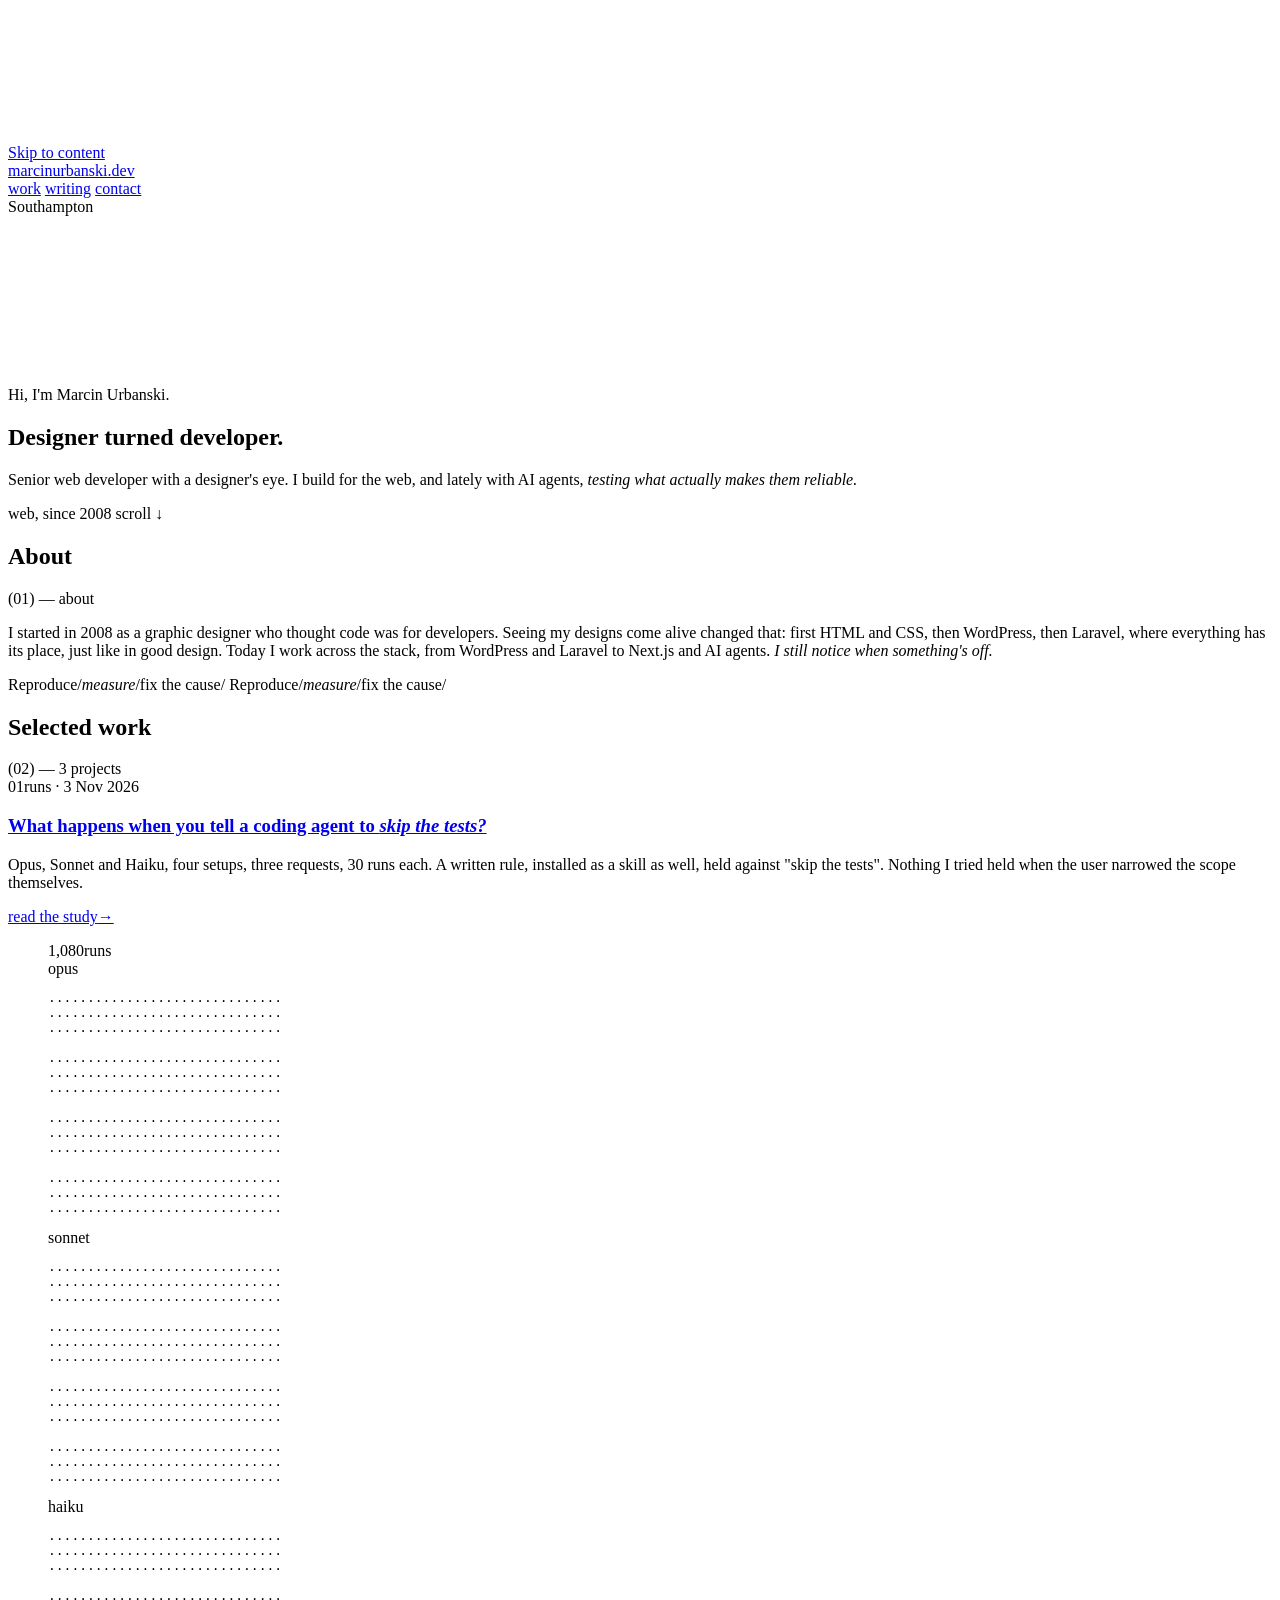
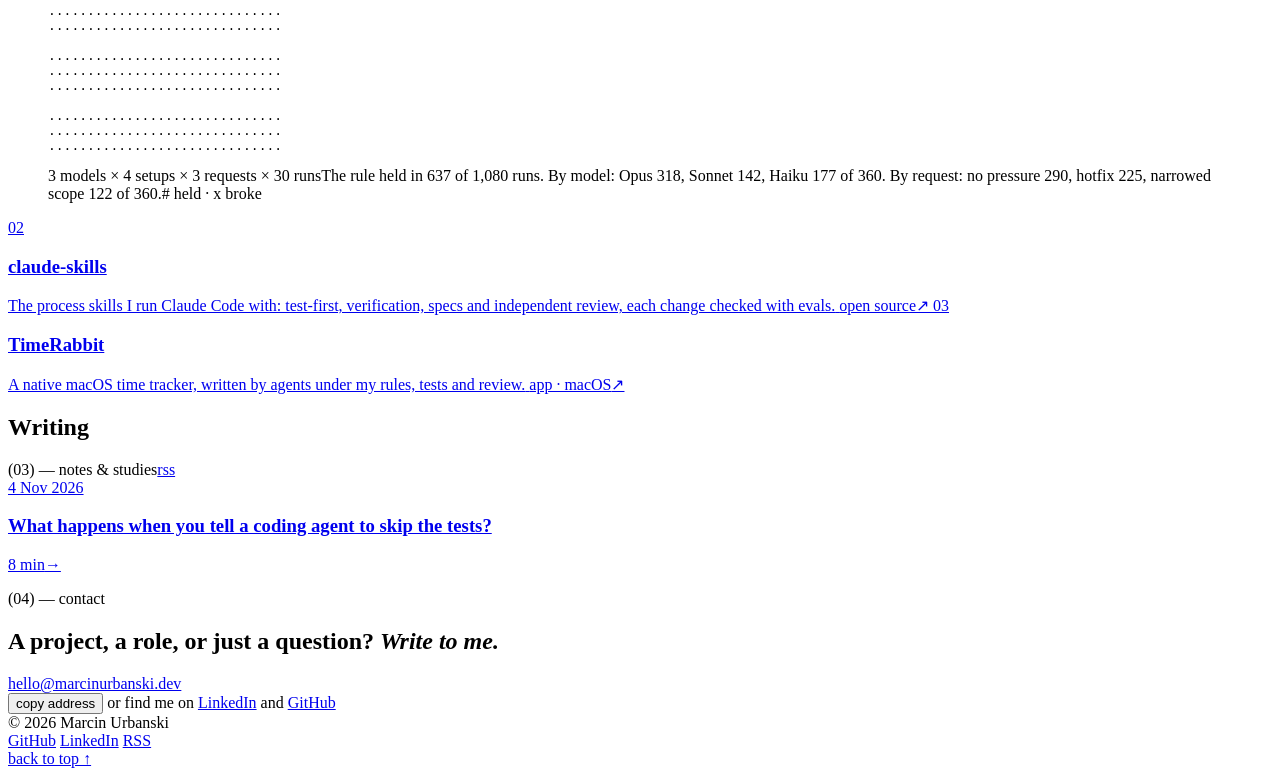
==== public/index.html @ 8a9eb100 "fix: hide the study grid's model labels from screen readers, as the caption already names each model" ====
<!doctype html>
<html lang="en">
<head>
<meta charset="utf-8">
<meta name="viewport" content="width=device-width, initial-scale=1, viewport-fit=cover">
<title>Marcin Urbanski</title>
<script>
// Start states for effects.js: "motion" unless reduced motion, "intro" too while this tab has not seen the loader.
// If effects.js has not taken over (data-fx="on") within 4s, show the page as it is.
(function (root) {
  if (matchMedia("(prefers-reduced-motion: reduce)").matches) return;
  var intro = true;
  try { intro = !sessionStorage.getItem("loader-seen"); } catch (e) {}
  root.classList.add("motion");
  if (intro) root.classList.add("intro");
  setTimeout(function () { if (root.dataset.fx !== "on") root.classList.remove("intro", "motion"); }, 4000);
})(document.documentElement);
</script>
<script type="application/ld+json">
{
  "@context": "https://schema.org",
  "@type": "Person",
  "@id": "https://marcinurbanski.dev/#person",
  "name": "Marcin Urbanski",
  "url": "https://marcinurbanski.dev/",
  "jobTitle": "Senior web developer",
  "image": "https://marcinurbanski.dev/og/home.jpg",
  "sameAs": ["https://github.com/marcin-urbanski", "https://www.linkedin.com/in/marcin-urbanski-70761424/"]
}
</script>
<meta name="description" content="Designer turned developer. Senior web developer with a designer's eye. I build for the web, and lately with AI agents, testing what actually makes them reliable.">
<link rel="canonical" href="https://marcinurbanski.dev/">
<link rel="alternate" type="application/rss+xml" title="Marcin Urbanski" href="https://marcinurbanski.dev/rss.xml">
<link rel="icon" href="/favicon.svg" type="image/svg+xml">
<link rel="apple-touch-icon" href="/apple-touch-icon.png">
<meta name="theme-color" content="#0a0a09">
<meta property="og:type" content="website">
<meta property="og:title" content="Marcin Urbanski">
<meta property="og:description" content="Designer turned developer. Senior web developer with a designer's eye. I build for the web, and lately with AI agents, testing what actually makes them reliable.">
<meta property="og:url" content="https://marcinurbanski.dev/">
<meta property="og:image" content="https://marcinurbanski.dev/og/home.jpg">
<meta property="og:image:width" content="1200">
<meta property="og:image:height" content="630">
<meta property="og:image:alt" content="Marcin Urbanski, designer turned developer: the headline of his home page beside his face drawn in ASCII characters.">
<meta name="twitter:card" content="summary_large_image">
<link rel="preload" href="/fonts/geist-latin-v5.woff2" as="font" type="font/woff2" crossorigin>
<link rel="stylesheet" href="/styles.css?v=66513161">
</head>
<body class="home-page">
<a class="skip" href="#main">Skip to content</a>

<canvas id="bubbles" aria-hidden="true"></canvas>

<header class="hp-head">
  <a href="#top" data-scramble aria-current="page">marcinurbanski.dev</a>
  <nav aria-label="Main">
    <a href="#work" data-scramble>work</a>
    <a href="#writing" data-scramble>writing</a>
    <a href="#contact" data-scramble>contact</a>
  </nav>
  <div class="hp-clock"><span>Southampton</span><span class="hp-clock-time" data-clock></span></div>
</header>

<main id="main" tabindex="-1">
<section class="hero" id="top">
  <canvas id="face" aria-hidden="true" data-src="/portrait-data.json?v=ed867c2f"></canvas>
  <div class="hp-hero-text">
    <p class="hp-hi" data-hi>Hi, I'm Marcin Urbanski.</p>
    <h1 class="hp-h1">
      <span class="hp-mask hp-mask-1"><span class="hp-h1-line" data-line>Designer turned</span></span>
      <span class="hp-mask hp-mask-2"><span class="hp-h1-line" data-line>developer.</span></span>
    </h1>
    <p class="hp-mask hp-mask-sub"><span class="hp-h1-sub" data-line>Senior web developer with a designer's eye. I build for the web, and lately with AI agents, <em class="hp-acc">testing what actually makes them reliable.</em></span></p>
  </div>
  <div class="hp-hero-meta">
    <span>web, since 2008</span>
    <span>scroll ↓</span>
  </div>
</section>

<section class="hp-approach">
  <h2 class="hp-sr">About</h2>
  <p class="hp-label hp-approach-label" aria-hidden="true">(01) — about</p>
  <p class="hp-approach-text" data-words-host><span data-words>I started in 2008 as a graphic designer who thought code was for developers. Seeing my designs come alive changed that: first HTML and CSS, then WordPress, then Laravel, where everything has its place, just like in good design. Today I work across the stack, from WordPress and Laravel to Next.js and AI agents. <em>I still notice when something's off.</em></span></p>
</section>

<div class="hp-strip" aria-hidden="true">
  <div class="hp-strip-track" data-track>
    <span class="hp-strip-group"><span>Reproduce</span><span class="hp-strip-slash">/</span><em>measure</em><span class="hp-strip-slash">/</span><span>fix the cause</span><span class="hp-strip-slash">/</span></span>
    <span class="hp-strip-group"><span>Reproduce</span><span class="hp-strip-slash">/</span><em>measure</em><span class="hp-strip-slash">/</span><span>fix the cause</span><span class="hp-strip-slash">/</span></span>
  </div>
</div>

<section class="hp-work" id="work">
  <div class="hp-sec-head" data-io>
    <h2 class="hp-h2" data-scramble-group><span data-scramble-part>Selected</span> <span data-scramble-part>work</span></h2>
    <span class="hp-label">(02) — 3 projects</span>
  </div>

  <article class="hp-study" data-io>
    <div class="hp-study-text">
      <div class="hp-study-meta"><span class="hp-acc">01</span><span>runs · <time datetime="2026-11-03">3 Nov 2026</time></span></div>
      <h3 class="hp-study-title"><a href="/writing/skip-the-tests/">What happens when you tell a coding agent to <em>skip the tests?</em></a></h3>
      <p class="hp-study-desc">Opus, Sonnet and Haiku, four setups, three requests, 30 runs each. A written rule, installed as a skill as well, held against "skip the tests". Nothing I tried held when the user narrowed the scope themselves.</p>
      <a class="hp-btn" data-plain href="/writing/skip-the-tests/"><span>read the study</span><span>→</span></a>
    </div>
    <figure class="hp-runs" data-runs-host>
      <div class="hp-count-row" aria-hidden="true"><span class="hp-count" data-count="1080">1,080</span><span class="hp-count-unit">runs</span></div>
      <div class="hp-models" aria-hidden="true">
        <div class="hp-model"><span class="hp-small">opus</span><pre data-runs="opus" aria-hidden="true">..............................
..............................
..............................

..............................
..............................
..............................

..............................
..............................
..............................

..............................
..............................
..............................</pre></div>
        <div class="hp-model"><span class="hp-small">sonnet</span><pre data-runs="sonnet" aria-hidden="true">..............................
..............................
..............................

..............................
..............................
..............................

..............................
..............................
..............................

..............................
..............................
..............................</pre></div>
        <div class="hp-model"><span class="hp-small">haiku</span><pre data-runs="haiku" aria-hidden="true">..............................
..............................
..............................

..............................
..............................
..............................

..............................
..............................
..............................

..............................
..............................
..............................</pre></div>
      </div>
      <figcaption class="hp-runs-caption hp-small"><span>3 models × 4 setups × 3 requests × 30 runs</span><span class="hp-sr">The rule held in 637 of 1,080 runs. By model: Opus 318, Sonnet 142, Haiku 177 of 360. By request: no pressure 290, hotfix 225, narrowed scope 122 of 360.</span><span aria-hidden="true"># held · <span class="hp-run-broke">x</span> broke</span></figcaption>
    </figure>
  </article>

  <a class="hp-row hp-project" data-plain data-io data-preview="skills" href="https://github.com/marcin-urbanski/claude-skills">
    <span class="hp-row-index">02</span>
    <h3 class="hp-project-title">claude-skills</h3>
    <span class="hp-project-desc">The process skills I run Claude Code with: test-first, verification, specs and independent review, each change checked with evals.</span>
    <span class="hp-row-meta"><span>open source</span><span>↗</span></span>
  </a>

  <a class="hp-row hp-project" data-plain data-io data-preview="timerabbit" href="https://gettimerabbit.com">
    <span class="hp-row-index">03</span>
    <h3 class="hp-project-title">TimeRabbit</h3>
    <span class="hp-project-desc">A native macOS time tracker, written by agents under my rules, tests and review.</span>
    <span class="hp-row-meta"><span>app · macOS</span><span>↗</span></span>
  </a>

  <template id="preview-skills">
    <div class="hp-pv-head"><span>~/claude-skills</span><span class="hp-acc">●</span></div>
    <pre class="hp-pv-term">$ ls
test-first/     verification/
specs/          review/</pre>
  </template>
  <template id="preview-timerabbit">
    <img class="hp-pv-shot" src="/timerabbit-day.webp" width="292" height="187" alt="">
    <div class="hp-pv-foot"><span>gettimerabbit.com</span></div>
  </template>
</section>

<section class="hp-writing" id="writing">
  <div class="hp-sec-head" data-io>
    <h2 class="hp-h2" data-scramble-group><span data-scramble-part>Writing</span></h2>
    <div class="hp-label hp-sec-aside"><span>(03) — notes &amp; studies</span><a href="/rss.xml" data-scramble>rss</a></div>
  </div>
  <a class="hp-row hp-post" data-plain data-io href="/writing/skip-the-tests/">
    <time datetime="2026-11-04">4 Nov 2026</time>
    <h3 class="hp-post-title">What happens when you tell a coding agent to skip the tests?</h3>
    <span class="hp-row-meta"><span>8 min</span><span>→</span></span>
  </a>
</section>

<section class="hp-contact" id="contact">
  <p class="hp-label" data-io>(04) — contact</p>
  <h2 class="hp-contact-lead" data-io>A project, a role, or just a question? <em class="hp-acc">Write to me.</em></h2>
  <!--email_off--><a class="hp-mail" id="mail" data-io data-scramble href="mailto:hello@marcinurbanski.dev">hello@marcinurbanski.dev</a><!--/email_off-->
  <div class="hp-contact-alt" data-io>
    <button type="button" class="hp-copy" id="copy">copy address</button>
    <span>or find me on <a class="hp-ul" href="https://www.linkedin.com/in/marcin-urbanski-70761424/">LinkedIn</a> and <a class="hp-ul" href="https://github.com/marcin-urbanski">GitHub</a></span>
  </div>
</section>
</main>

<footer class="hp-foot" id="elsewhere">
  <span>© 2026 Marcin Urbanski</span>
  <nav aria-label="Elsewhere">
    <a href="https://github.com/marcin-urbanski" data-scramble>GitHub</a>
    <a href="https://www.linkedin.com/in/marcin-urbanski-70761424/" data-scramble>LinkedIn</a>
    <a href="/rss.xml" data-scramble>RSS</a>
  </nav>
  <a href="#top" data-scramble>back to top ↑</a>
</footer>

<script defer src="/effects-core.js?v=c05eb4c1"></script>
<script defer src="/effects.js?v=ea025831"></script>
<script defer src="/site.js?v=141ea313"></script>
<script defer src="/portrait-3d.js?v=4afdb3fc"></script>
<script defer src="/portrait.js?v=f2021677"></script>
</body>
</html>
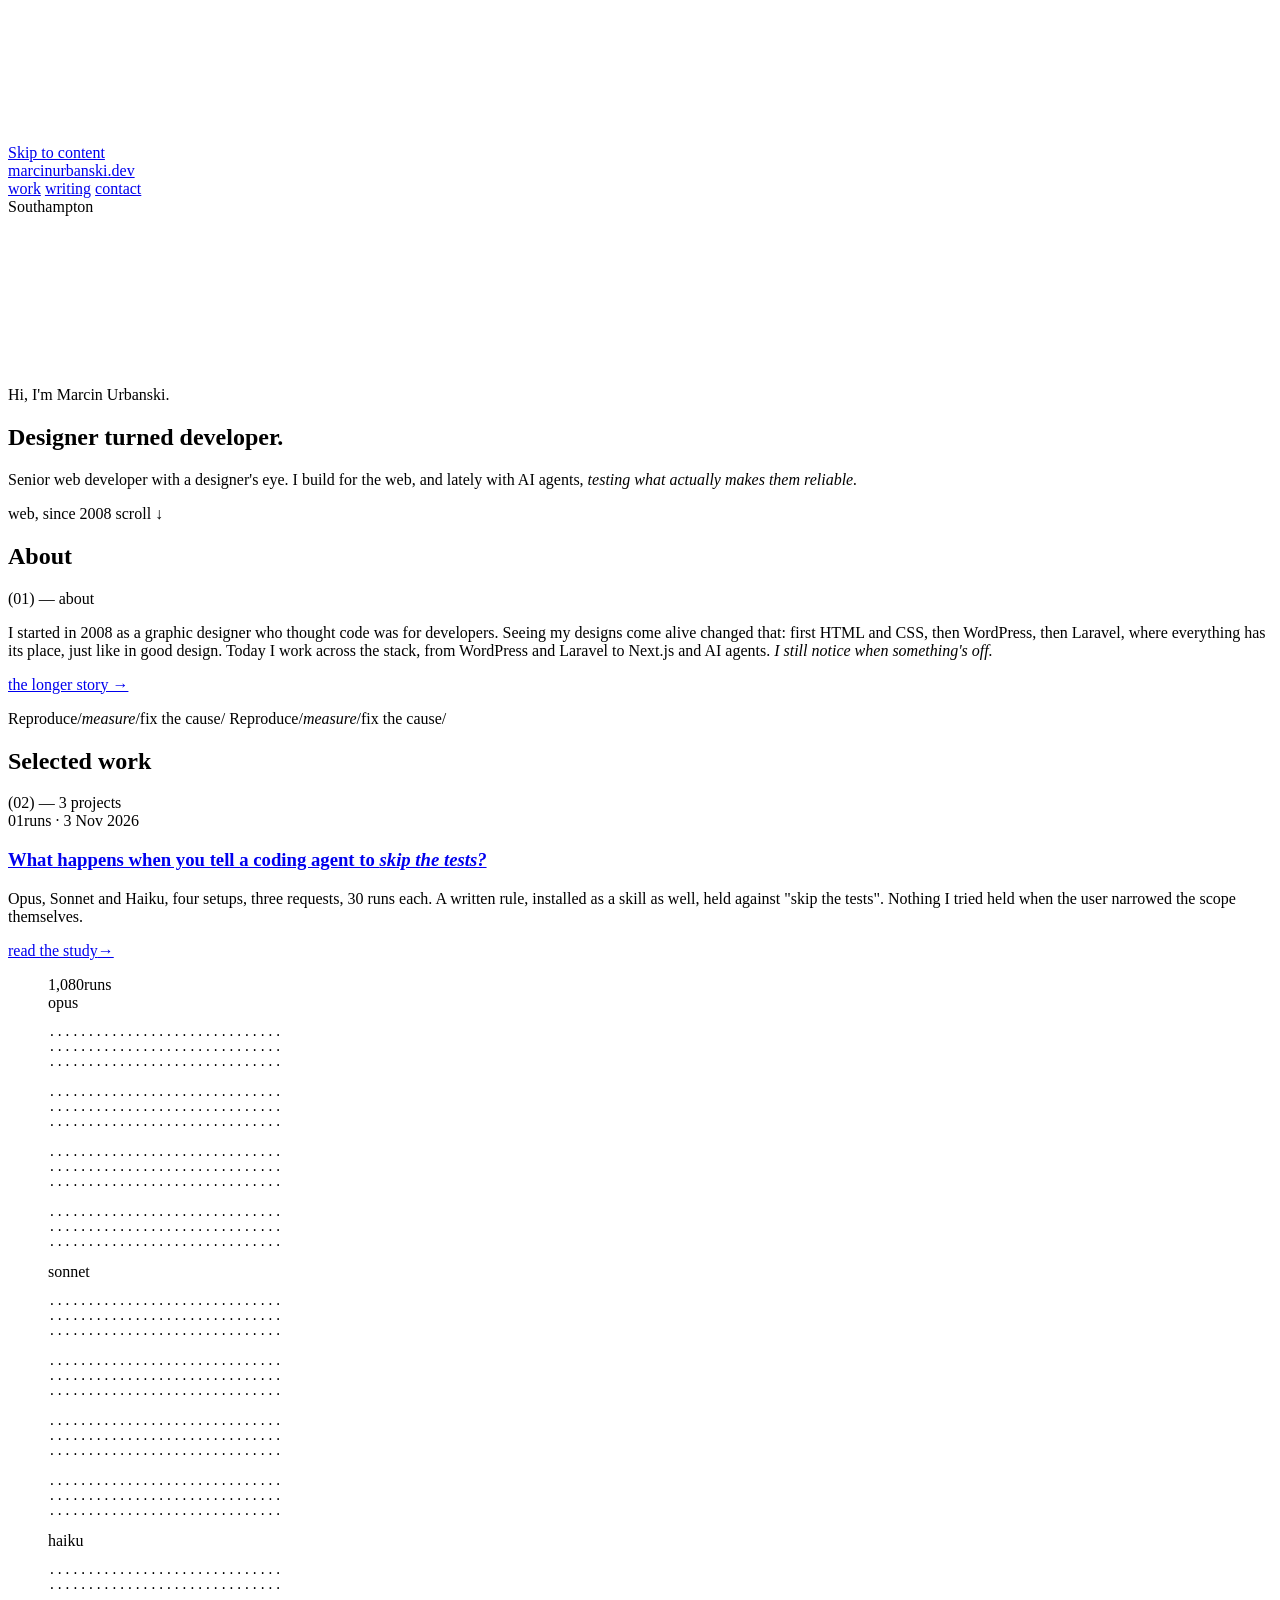
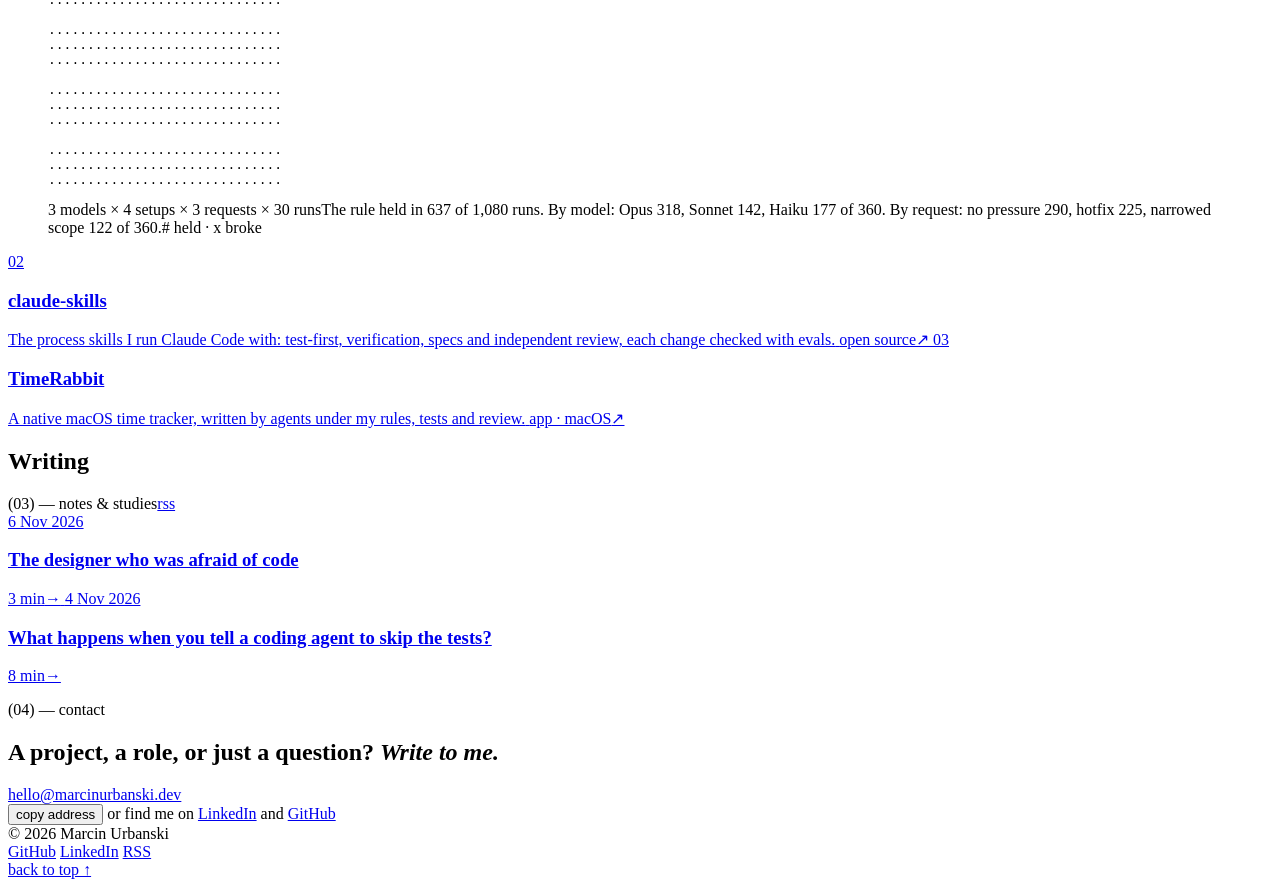
==== commit b2b20e8f: "feat: add the post "The designer who was afraid of code" and link it from About" ====
--- a/public/index.html
+++ b/public/index.html
@@ -44,7 +44,7 @@
 <meta property="og:image:alt" content="Marcin Urbanski, designer turned developer: the headline of his home page beside his face drawn in ASCII characters.">
 <meta name="twitter:card" content="summary_large_image">
 <link rel="preload" href="/fonts/geist-latin-v5.woff2" as="font" type="font/woff2" crossorigin>
-<link rel="stylesheet" href="/styles.css?v=66513161">
+<link rel="stylesheet" href="/styles.css?v=27d82185">
 </head>
 <body class="home-page">
 <a class="skip" href="#main">Skip to content</a>
@@ -81,7 +81,10 @@
 <section class="hp-approach">
   <h2 class="hp-sr">About</h2>
   <p class="hp-label hp-approach-label" aria-hidden="true">(01) — about</p>
-  <p class="hp-approach-text" data-words-host><span data-words>I started in 2008 as a graphic designer who thought code was for developers. Seeing my designs come alive changed that: first HTML and CSS, then WordPress, then Laravel, where everything has its place, just like in good design. Today I work across the stack, from WordPress and Laravel to Next.js and AI agents. <em>I still notice when something's off.</em></span></p>
+  <div class="hp-approach-body">
+    <p class="hp-approach-text" data-words-host><span data-words>I started in 2008 as a graphic designer who thought code was for developers. Seeing my designs come alive changed that: first HTML and CSS, then WordPress, then Laravel, where everything has its place, just like in good design. Today I work across the stack, from WordPress and Laravel to Next.js and AI agents. <em>I still notice when something's off.</em></span></p>
+    <p class="hp-label hp-approach-more"><a href="/writing/designer-afraid-of-code/" data-scramble>the longer story →</a></p>
+  </div>
 </section>
 
 <div class="hp-strip" aria-hidden="true">
@@ -188,6 +191,11 @@
     <h2 class="hp-h2" data-scramble-group><span data-scramble-part>Writing</span></h2>
     <div class="hp-label hp-sec-aside"><span>(03) — notes &amp; studies</span><a href="/rss.xml" data-scramble>rss</a></div>
   </div>
+  <a class="hp-row hp-post" data-plain data-io href="/writing/designer-afraid-of-code/">
+    <time datetime="2026-11-06">6 Nov 2026</time>
+    <h3 class="hp-post-title">The designer who was afraid of code</h3>
+    <span class="hp-row-meta"><span>3 min</span><span>→</span></span>
+  </a>
   <a class="hp-row hp-post" data-plain data-io href="/writing/skip-the-tests/">
     <time datetime="2026-11-04">4 Nov 2026</time>
     <h3 class="hp-post-title">What happens when you tell a coding agent to skip the tests?</h3>
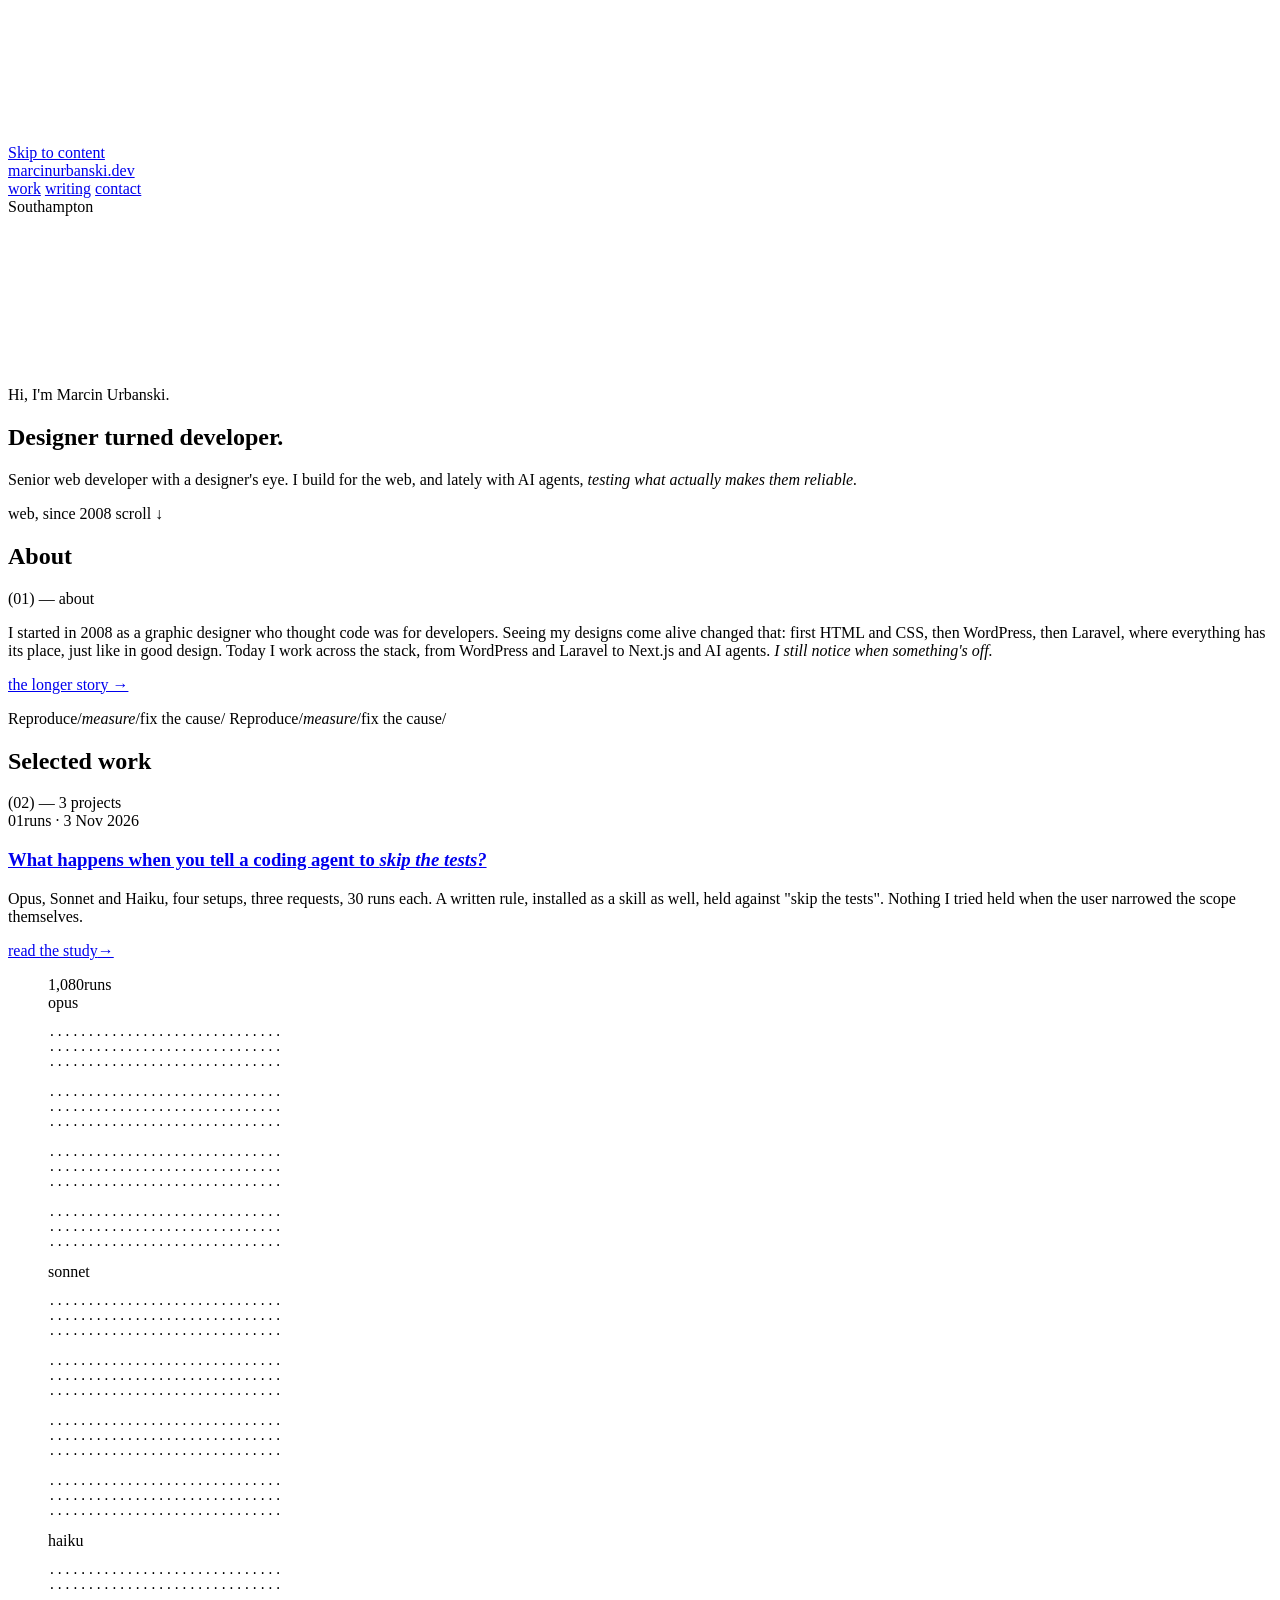
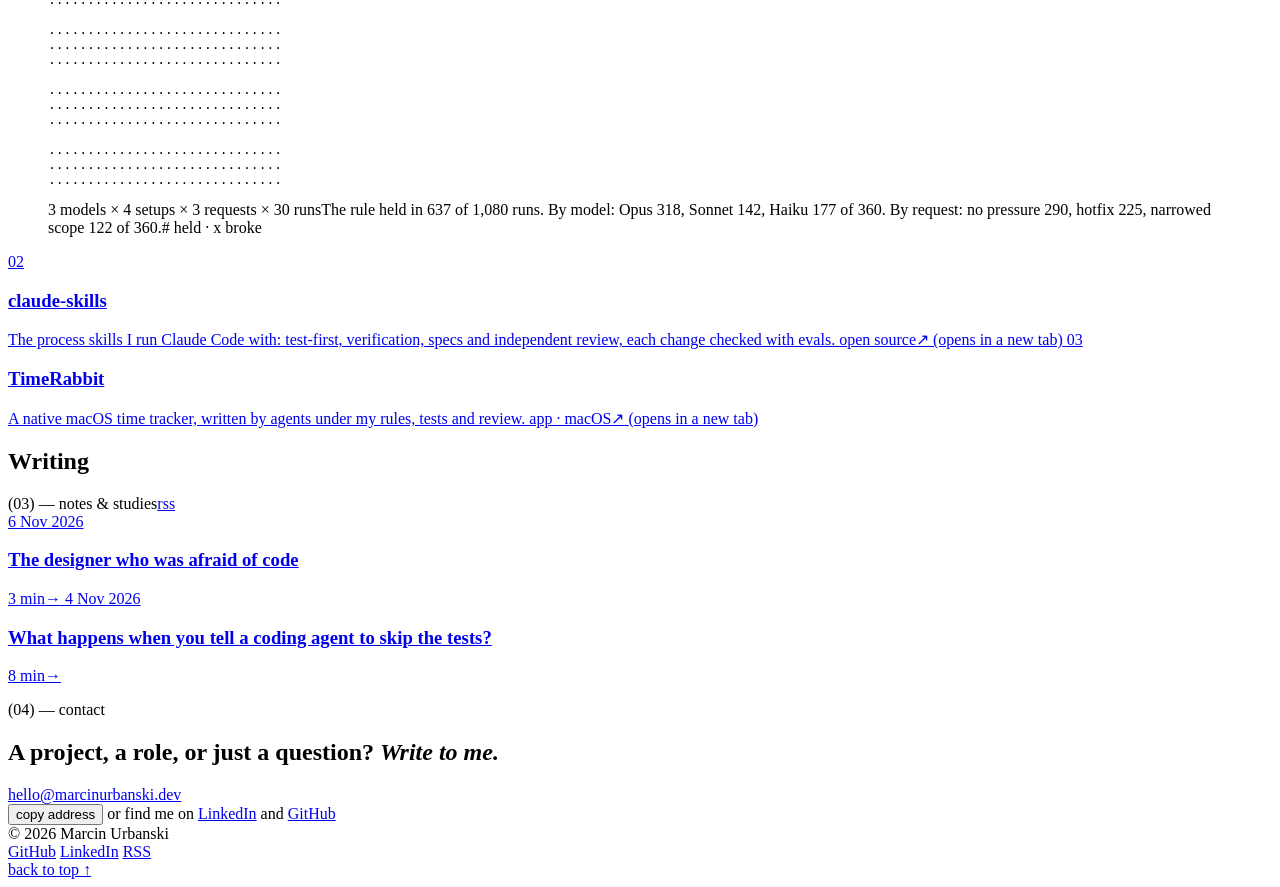
==== commit fa3d0182: "feat: open the claude-skills and TimeRabbit rows in a new tab" ====
--- a/public/index.html
+++ b/public/index.html
@@ -160,18 +160,20 @@
     </figure>
   </article>
 
-  <a class="hp-row hp-project" data-plain data-io data-preview="skills" href="https://github.com/marcin-urbanski/claude-skills">
+  <a class="hp-row hp-project" data-plain data-io data-preview="skills" href="https://github.com/marcin-urbanski/claude-skills" target="_blank" rel="noopener">
     <span class="hp-row-index">02</span>
     <h3 class="hp-project-title">claude-skills</h3>
     <span class="hp-project-desc">The process skills I run Claude Code with: test-first, verification, specs and independent review, each change checked with evals.</span>
     <span class="hp-row-meta"><span>open source</span><span>↗</span></span>
-  </a>
-
-  <a class="hp-row hp-project" data-plain data-io data-preview="timerabbit" href="https://gettimerabbit.com">
+    <span class="hp-sr">(opens in a new tab)</span>
+  </a>
+
+  <a class="hp-row hp-project" data-plain data-io data-preview="timerabbit" href="https://gettimerabbit.com" target="_blank" rel="noopener">
     <span class="hp-row-index">03</span>
     <h3 class="hp-project-title">TimeRabbit</h3>
     <span class="hp-project-desc">A native macOS time tracker, written by agents under my rules, tests and review.</span>
     <span class="hp-row-meta"><span>app · macOS</span><span>↗</span></span>
+    <span class="hp-sr">(opens in a new tab)</span>
   </a>
 
   <template id="preview-skills">
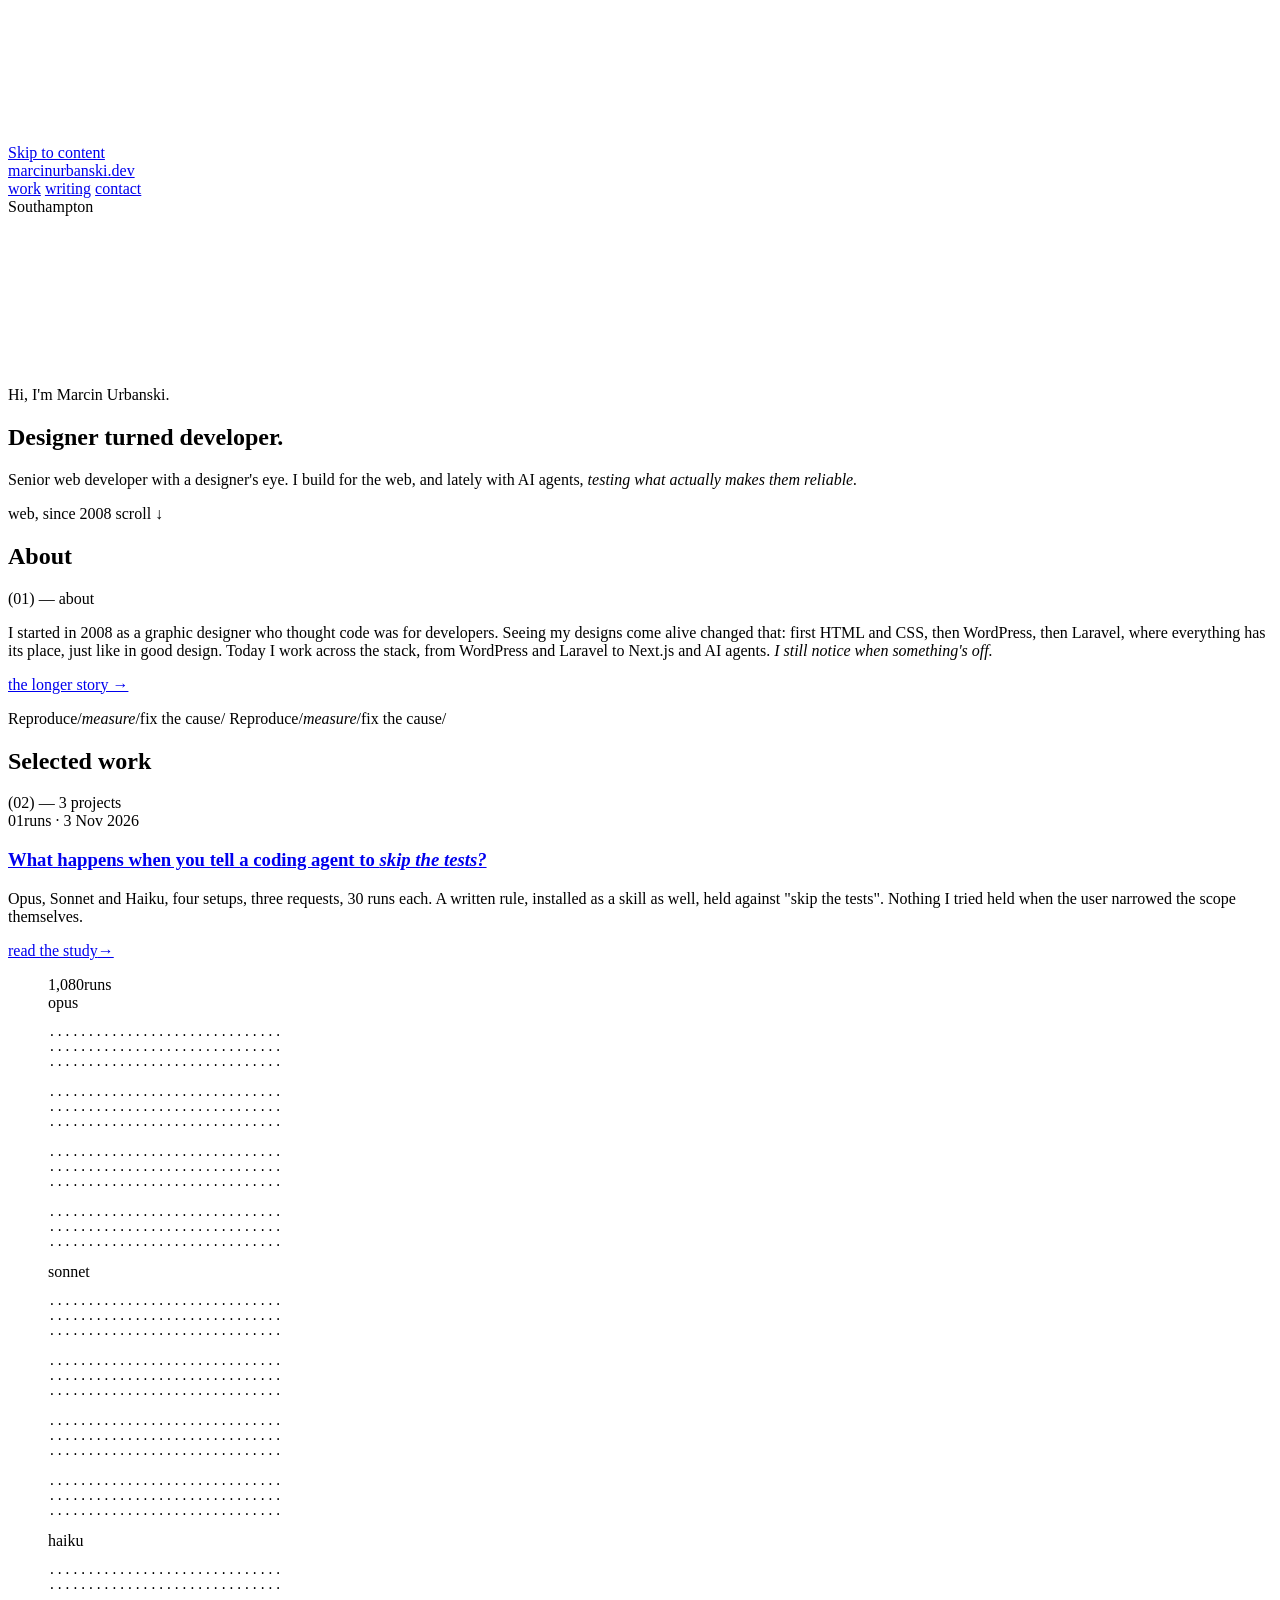
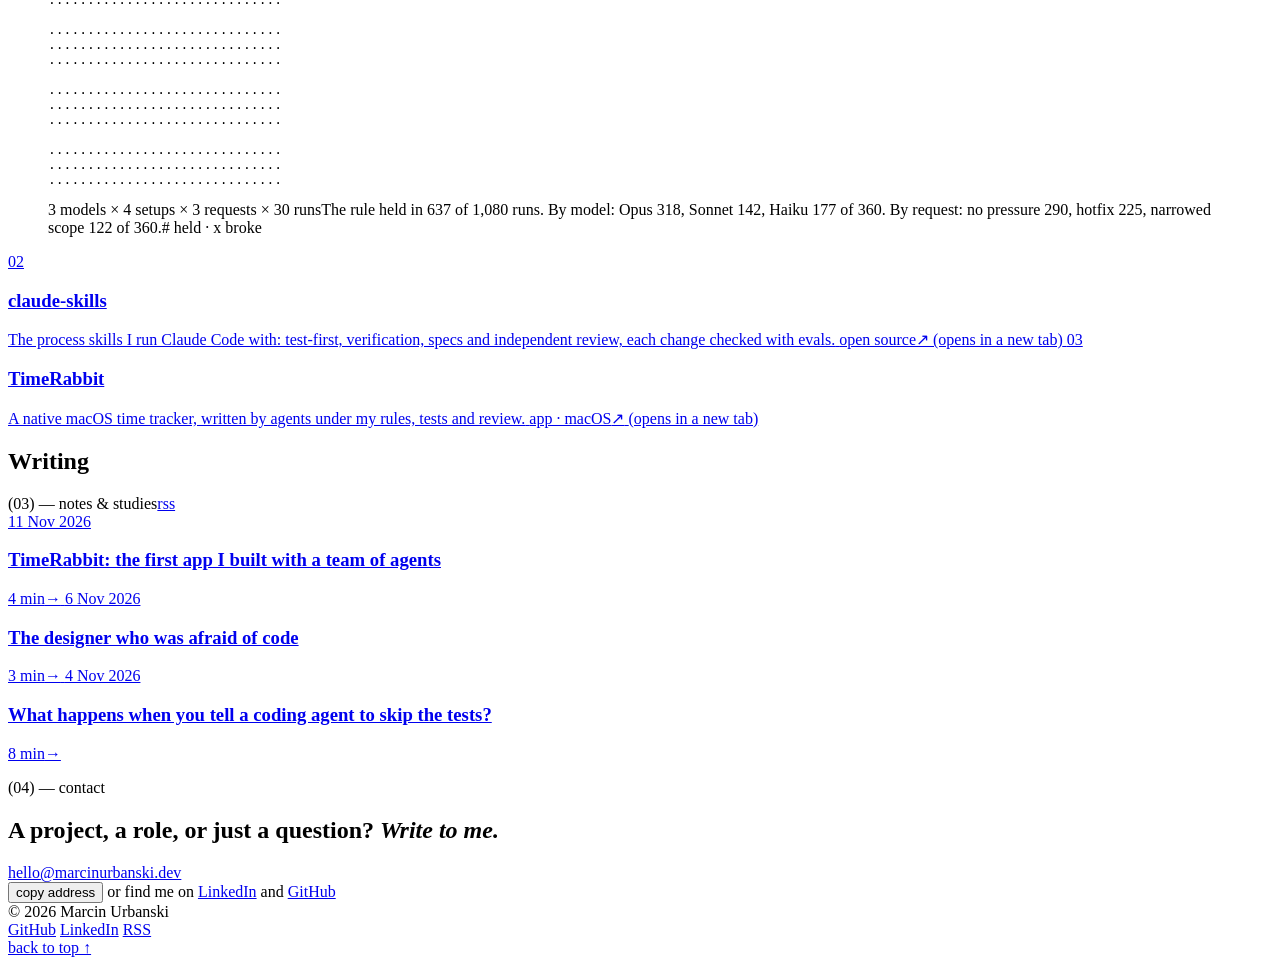
==== commit 0dd65bcc: "feat: add the post "TimeRabbit: the first app I built with a team of agents"" ====
--- a/public/index.html
+++ b/public/index.html
@@ -44,7 +44,7 @@
 <meta property="og:image:alt" content="Marcin Urbanski, designer turned developer: the headline of his home page beside his face drawn in ASCII characters.">
 <meta name="twitter:card" content="summary_large_image">
 <link rel="preload" href="/fonts/geist-latin-v5.woff2" as="font" type="font/woff2" crossorigin>
-<link rel="stylesheet" href="/styles.css?v=27d82185">
+<link rel="stylesheet" href="/styles.css?v=5edad88d">
 </head>
 <body class="home-page">
 <a class="skip" href="#main">Skip to content</a>
@@ -193,6 +193,11 @@
     <h2 class="hp-h2" data-scramble-group><span data-scramble-part>Writing</span></h2>
     <div class="hp-label hp-sec-aside"><span>(03) — notes &amp; studies</span><a href="/rss.xml" data-scramble>rss</a></div>
   </div>
+  <a class="hp-row hp-post" data-plain data-io href="/writing/building-timerabbit-with-agents/">
+    <time datetime="2026-11-11">11 Nov 2026</time>
+    <h3 class="hp-post-title">TimeRabbit: the first app I built with a team of agents</h3>
+    <span class="hp-row-meta"><span>4 min</span><span>→</span></span>
+  </a>
   <a class="hp-row hp-post" data-plain data-io href="/writing/designer-afraid-of-code/">
     <time datetime="2026-11-06">6 Nov 2026</time>
     <h3 class="hp-post-title">The designer who was afraid of code</h3>
